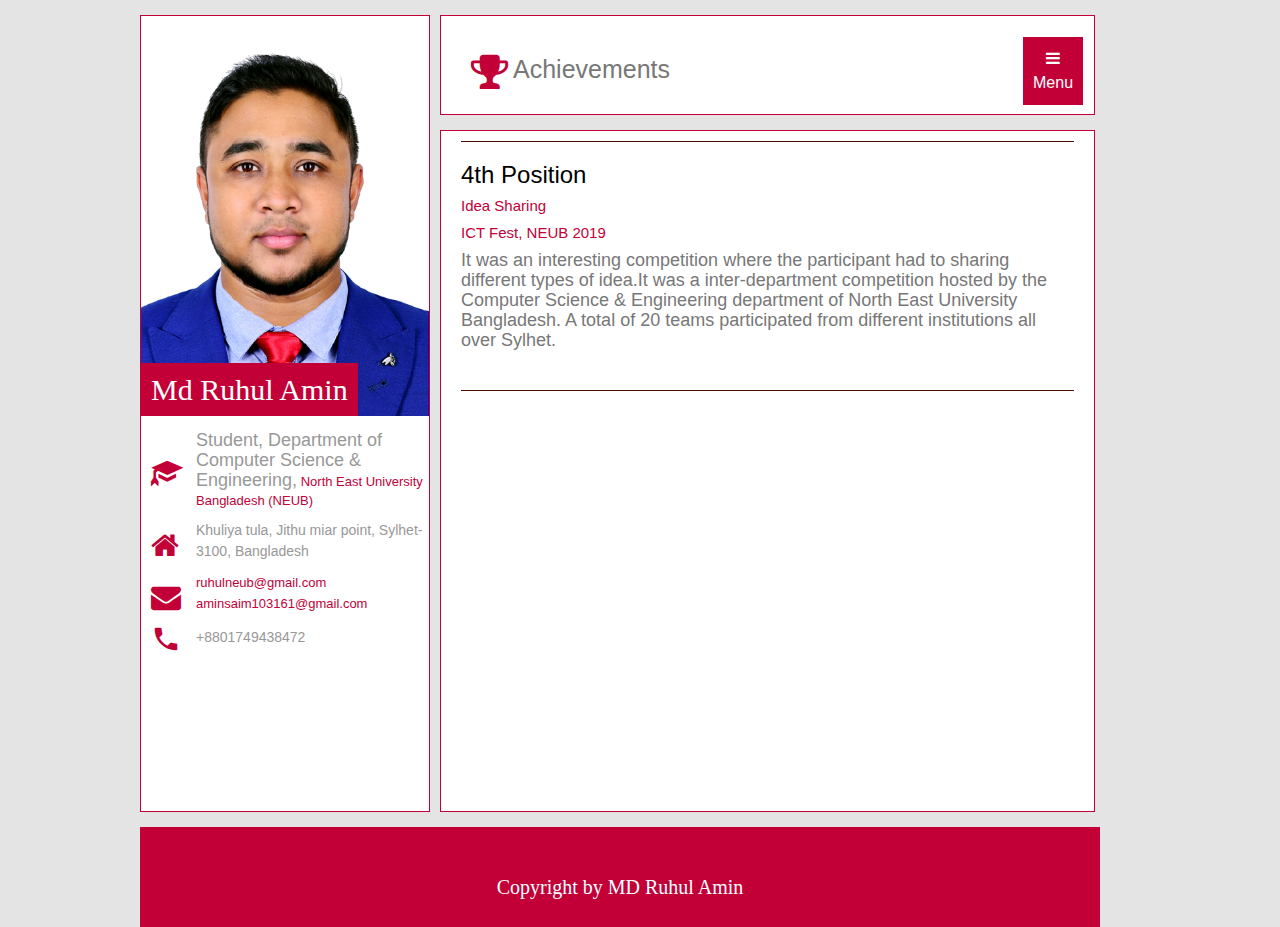
==== achivements.html @ 6f4680b7 "update" ====
<!DOCTYPE html>
<html lang="en">
<head>
    <meta charset="UTF-8">
    <meta name="viewport" content="width=device-width, initial-scale=1.0">
    <title>Md Ruhul Amin</title>
    <link href="css/style.css" rel=stylesheet>
    <link href="css/responsiv.css" rel=stylesheet>
    <link rel="stylesheet" href="https://maxcdn.bootstrapcdn.com/bootstrap/3.3.7/css/bootstrap.min.css">
    <link rel="stylesheet" href="https://cdnjs.cloudflare.com/ajax/libs/font-awesome/4.7.0/css/font-awesome.min.css">
    <link rel="stylesheet" href="https://cdnjs.cloudflare.com/ajax/libs/font-awesome/4.7.0/css/font-awesome.min.css">
    <link href="https://fonts.googleapis.com/icon?family=Material+Icons" rel="stylesheet">

    <link rel="stylesheet" href="https://www.w3schools.com/w3css/4/w3.css">
</head>
<body style="background-color:#E4E4E4;">
    <div class="Wrapper">
        <section class="left">
            <section class="pic">
                <img src="images/7.png"/>
                <h2>Md Ruhul Amin</h2>
            </section>
            
            <table>
                <tr>
                    <td> <span class="glyphicon glyphicon-education"></span></td>
                    <td><h5>Student, Department of Computer Science & Engineering,<a href="http://www.neub.edu.bd/" target="_blank"> North East University Bangladesh (NEUB)</a></h5></td>
                </tr>
                <tr>
                    <td><i class="fa fa-home" style="font-size: 30px;color:#C20037;margin-left: 10px;"></i></td>
                    <td><p>Khuliya tula, Jithu miar point, Sylhet-3100, Bangladesh</a></p></td>
                </tr>
                <tr>
                    <td><i class="fa fa-envelope" style="font-size: 30px;color:#C20037;margin-left: 10px;"></i></td>
                    <td><p><a>ruhulneub@gmail.com</a><br><a>aminsaim103161@gmail.com</a></p></td>
                </tr>
                <tr>
                    <td><i class="material-icons"  style="font-size: 30px;color:#C20037;margin-left: 10px;">&#xe0b0;</i></td>
                    <td><p>+8801749438472</p></td>
                </tr>
            </table>
        </section>
        <section class="header">
            <Table>
                <tr>
                    <td><span class="fa fa-trophy" style="font-size: 40px;color:#C20037;margin-left: 30px;margin-top: 30px;"></span></td>
                    <td><p>Achievements</p></td>
                </tr>
            </Table>

            <div class="dropdown">
                <button class="dropbtn"><i class="fa fa-bars"></i> Menu</button>
                <div class="dropdown-content w3-animate-zoom">
                  <a href="index.html"><i class="fa fa-id-badge"  style="font-size:20px;color:white;"></i> About Me</a>

                  <a href="education.html"><span class="glyphicon glyphicon-education"  style="font-size:20px;color:white;"></span> Education</a>
                  <a href="skill.html"><i class="fa fa-check-square-o" style="font-size:20px;color:white;"></i> Skill</a>

                  <a href="project.html"><i class="fa fa-gears" style="font-size:20px;color:white;"></i> Web Project</a>

                  <a href="project.html"><i class="fa fa-gears" style="font-size:20px;color:white;"></i> Graphics Project</a>

                  <a href="workex.html"><i class="fa fa-briefcase" style="font-size:15px;color:white;"></i>Work Experience</a>

                  <a href="achivements.html"><i class="fa fa-trophy" style="font-size:20px;color:white;"></i> Achievements</a>

                  <a href="extrac.html"><i class="fa fa-code-fork" style="font-size:20px;color:white;"></i> Extra-Curricular</a>


                </div>
            </div>

        </section>
        <section class="Emid">
            
            <h3>4th Position</h3>
            <h6>Idea Sharing</h6>
            <h6>ICT Fest, NEUB 2019</h6>
            <h5>It was an interesting competition where the participant had to sharing different types of idea.It was a inter-department competition hosted by the Computer Science & Engineering department of North East University Bangladesh. A total of 20 teams participated from different institutions all over Sylhet.<br><br>
            </h5>



        </section>
        <section class="footer">
            <p>Copyright by MD Ruhul Amin</p>

        </section>

    </div>
</body>
</html>
---- css/style.css ----
*{
    margin: 0;
    padding: 0; 
}
.Wrapper{
    margin: 0 auto;
    width: 100%;
    max-width:1000px;
    height: auto;
    background-color: #E4E4E4;
    overflow: hidden;
    
}
.left{
    width:100%;
    max-width: 290px;
    height: 797px;
    margin: 15px;
    margin-right:5px;
    margin-left:0;
    background-color: white;
    border: 1px solid #C20037;
    float: left;
    overflow: hidden;
}
.left .pic{
    width: 100%;
    height: auto;
    position: relative;
    overflow: hidden;
}
.left .pic img{
    width: 100%;
    height: 400px;
}
.left .pic h2{
    position: absolute;
    top:337px;
    left: 0px;
    font-size: 30px;
    font-family: 'Times New Roman', Times, serif;
    color: white;
    padding: 10px;
    background-color: #C20037;
}
.left span{
    margin-left: 10px;
    margin-top: 5px;
    color: #C20037;
    font-size: 30px;
    float: left;
}
.left p{  
   font-size: 14px;
    margin-left: 15px;
    margin-top: 0px;
    color: #989898;

}
.left h5{
    margin-left: 15px;
    margin-top: 15px;
    color: #989898;
}
.left a{
    text-decoration: none;
    margin-bottom: 5px;
    font-size: 13px;
    color: #C20037;
}
.left a:hover{
    text-decoration: none;
    color: #C20037;
}

.header{
    width: 100%;
    max-width: 655px;
    height: 100px;
    position: relative;
    margin-left: 5px;
    margin-top: 15px;
    background-color: white;
    border: 1px solid #C20037;
    float: left;


}
.header p{
    margin-top: 35px;
    margin-left: 5px;
    font-size: 25px;
    color: #777777;
}
.header .dropbtn {
    background-color: #C20037;
    color: white;
    position: absolute;
    bottom: 10px;
    left: 582px;
    padding:10px;
    font-size: 16px;
    border: none;
  }
  
.header .dropdown {
    position: relative;
    display: inline-block;
  }
  
.header .dropdown-content {
    display: none;
    position: absolute;
    top: -9px;
    left: 490px;
    background-color:black;
    min-width: 185px;
    box-shadow: 0px 8px 16px 0px rgba(0,0,0,0.2);
  }
  
.header .dropdown-content a {
    color: white;
    padding: 12px 16px;
    text-decoration: none;
    display: block;
  }
  
.header .dropdown-content a:hover {
      background-color:#C20037;
      text-decoration: none;
      color: white;
    }
  
.header .dropdown:hover .dropdown-content {
      display: block;
    }
.mid{
    width: 100%;
    max-width: 655px;
    height: 687px;
    background-color: white;
    border: 1px solid #C20037;
    float: left;
    margin-left: 5px;
    margin-top: 10px;
    overflow: hidden;
}
.mid p{
    padding: 30px;
    color: #777777;
    font-size: 18px;
    font-family: 'Times New Roman', Times, serif;
}
.mid h2{
    margin: 28px;
    color: #C20037;
    display: inline;
    border-bottom: 3px solid #C20037;
    font-family: 'Times New Roman', Times, serif;
}
.mid ul{
    font-size: 20px;
    padding-left: 80px;
    padding-top: 25px;
    
    font-family: 'Times New Roman', Times, serif;
}
.mid img{
    width: 40px;
    height: 40px;
    margin-left: 28px;
    margin-top: 25px;
}
.mid h4{
    margin-top: 30px;
    margin-left: 25px;
    color: red;
}
.Emid{
    width: 100%;
    max-width: 655px;
    height: 682px;
    background-color: white;
    border: 1px solid #C20037;
    float: left;
    margin-left: 5px;
    margin-top: 15px;
    overflow: hidden;
}
.Emid h3{
    color: black;
    margin-left: 20px;
    margin-right: 20px;
    border-top: 0.5px solid #480F00;
    padding-top: 20px;
}
.Emid h6{
    font-size: 15px;
    margin-left: 20px;
    margin-right: 20px;
    color:#C20037;
   
}
.Emid h5{
    margin-left: 20px;
    margin-right: 20px;
    color: #777777;
    border-bottom: 0.5px solid #480F00;
    padding-bottom: 20px;
}
.Emid p{
    color: red;
}
.Pmid{
    width: 100%;
    max-width: 655px;
    height: 682px;
    background-color: white;
    border: 1px solid #C20037;
    float: left;
    margin-left: 5px;
    margin-top: 15px;
    overflow: scroll;
}
.Pmid h3{
    color: black;
    margin-left: 20px;
    margin-right: 20px;
    border-top: 0.5px solid #480F00;
    padding-top: 20px;
}
.Pmid h6{
    font-size: 15px;
    margin-left: 20px;
    margin-right: 20px;
    color:#C20037;
   
}
.Pmid h5{
    margin-left: 20px;
    margin-right: 20px;
    color: #777777;
    border-bottom: 0.5px solid #480F00;
    padding-bottom: 20px;
}
.Pmid p{
    color: red;
}
.stab{
    margin: 0 auto;
    margin-top: 20px;
}
.stab td{
    font-size: 14px;
    padding: 6px;
    
}
.a{
    color:#777777 ;
}
.footer{
    width: 100%;
    max-width: 960px;
    height: 100px;
    background-color: #C20037;
    float: left;
}
.footer p{
    text-align: center;
    margin-top: 45px;
    font-size: 20px;
    color: white;
    font-family: 'Times New Roman', Times, serif;
}

div.gallery {
  margin: 5px;
  border: 1px solid #ccc;
  float: left;
  width: 180px;
}

div.gallery:hover {
  border: 1px solid #777;
}

div.gallery img {
  width: 100%;
  height: auto;
}

div.desc {
  padding: 15px;
  text-align: center;
}
---- css/responsiv.css ----
@media only screen and (max-width: 450px) { 
	.left{
        width:100%;
        min-width:375px;
        margin-top: 0px;
        margin-bottom: 0px;
        
	}
	.header{
        width:100%;
        max-width:375px;
        margin-top: 10px;
        margin-left: 0px;
		
    }
    .header .dropbtn {
        bottom: 10px;
        left: 300px;
      }
      .header .dropdown-content {
        top: -9px;
        left: 205px;
      }
	.mid{
        width:100%;
        height:auto;
        max-width:375px;
        margin-top: 10px;
        margin-left: 0px;
	
    }
    .Emid{
        width:100%;
        height:auto;
        max-width:375px;
        margin-top: 10px;
        margin-left: 0px;
	
    }
    .Pmid{
        width:100%;
        height:auto;
        max-width:375px;
        margin-top: 10px;
        margin-left: 0px;
	
    }
    .footer{
        width:100%;
        max-width:375px;
        margin-top: 10px;

	}
 }
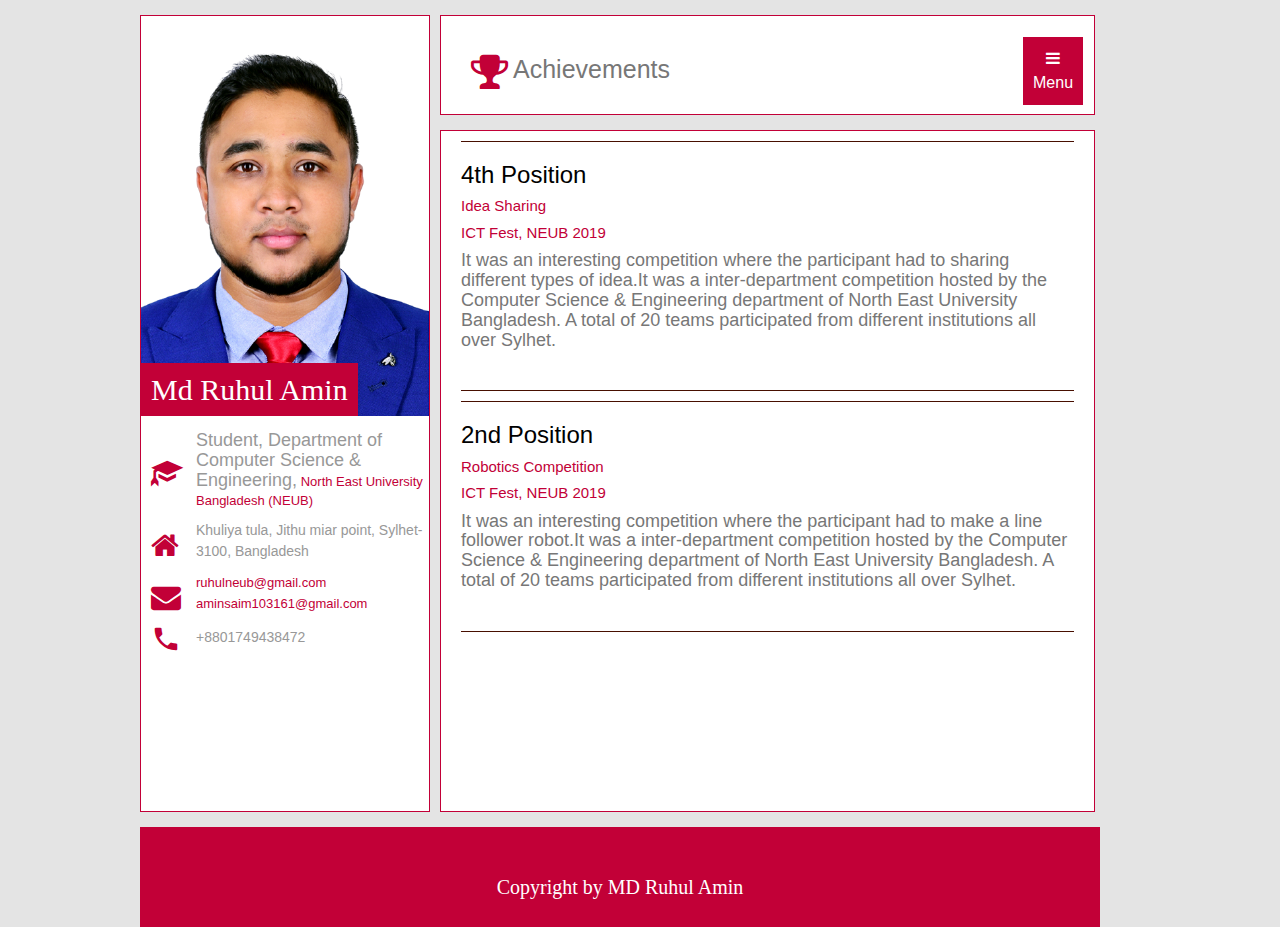
==== commit f013a461: "Update achivements.html" ====
--- a/achivements.html
+++ b/achivements.html
@@ -79,6 +79,11 @@
             <h5>It was an interesting competition where the participant had to sharing different types of idea.It was a inter-department competition hosted by the Computer Science & Engineering department of North East University Bangladesh. A total of 20 teams participated from different institutions all over Sylhet.<br><br>
             </h5>
 
+            <h3>2nd Position</h3>
+            <h6>Robotics Competition</h6>
+            <h6>ICT Fest, NEUB 2019</h6>
+            <h5>It was an interesting competition where the participant had to make a line follower robot.It was a inter-department competition hosted by the Computer Science & Engineering department of North East University Bangladesh. A total of 20 teams participated from different institutions all over Sylhet.<br><br>
+            </h5>
 
 
         </section>
